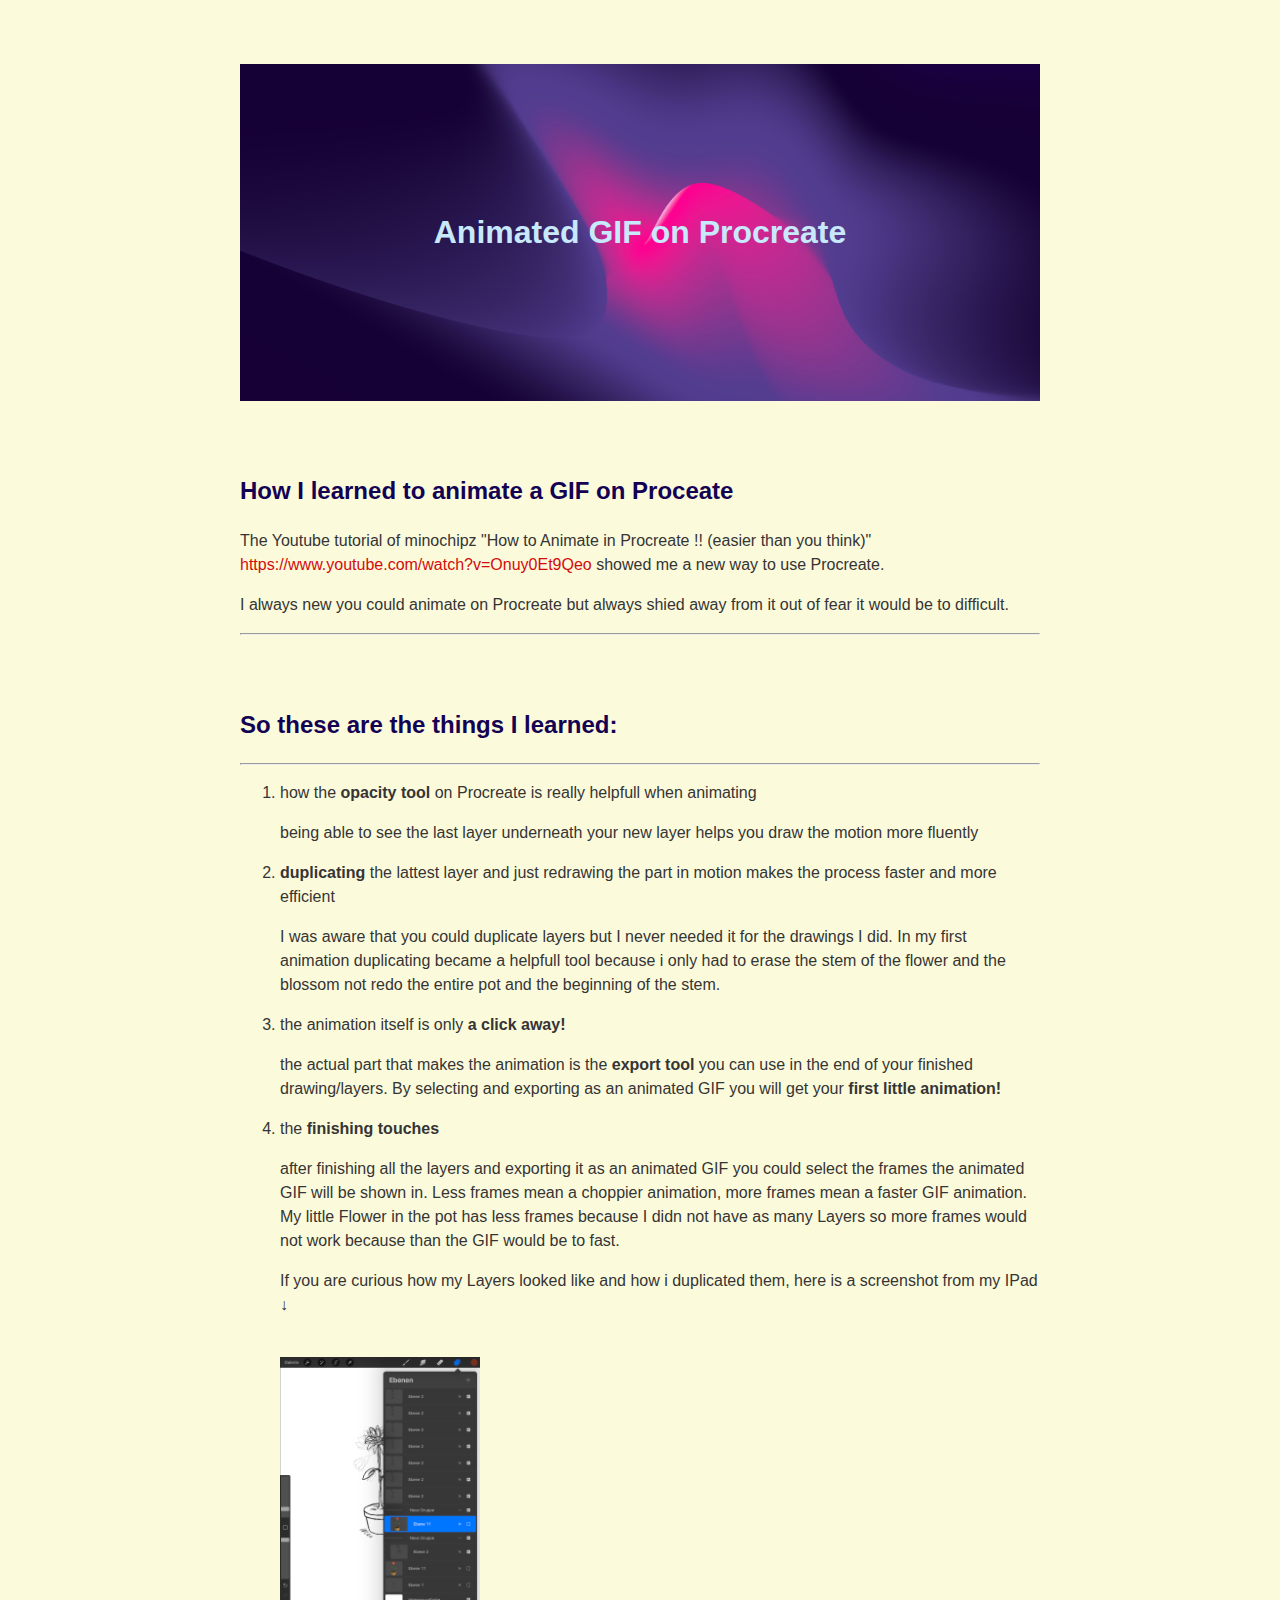
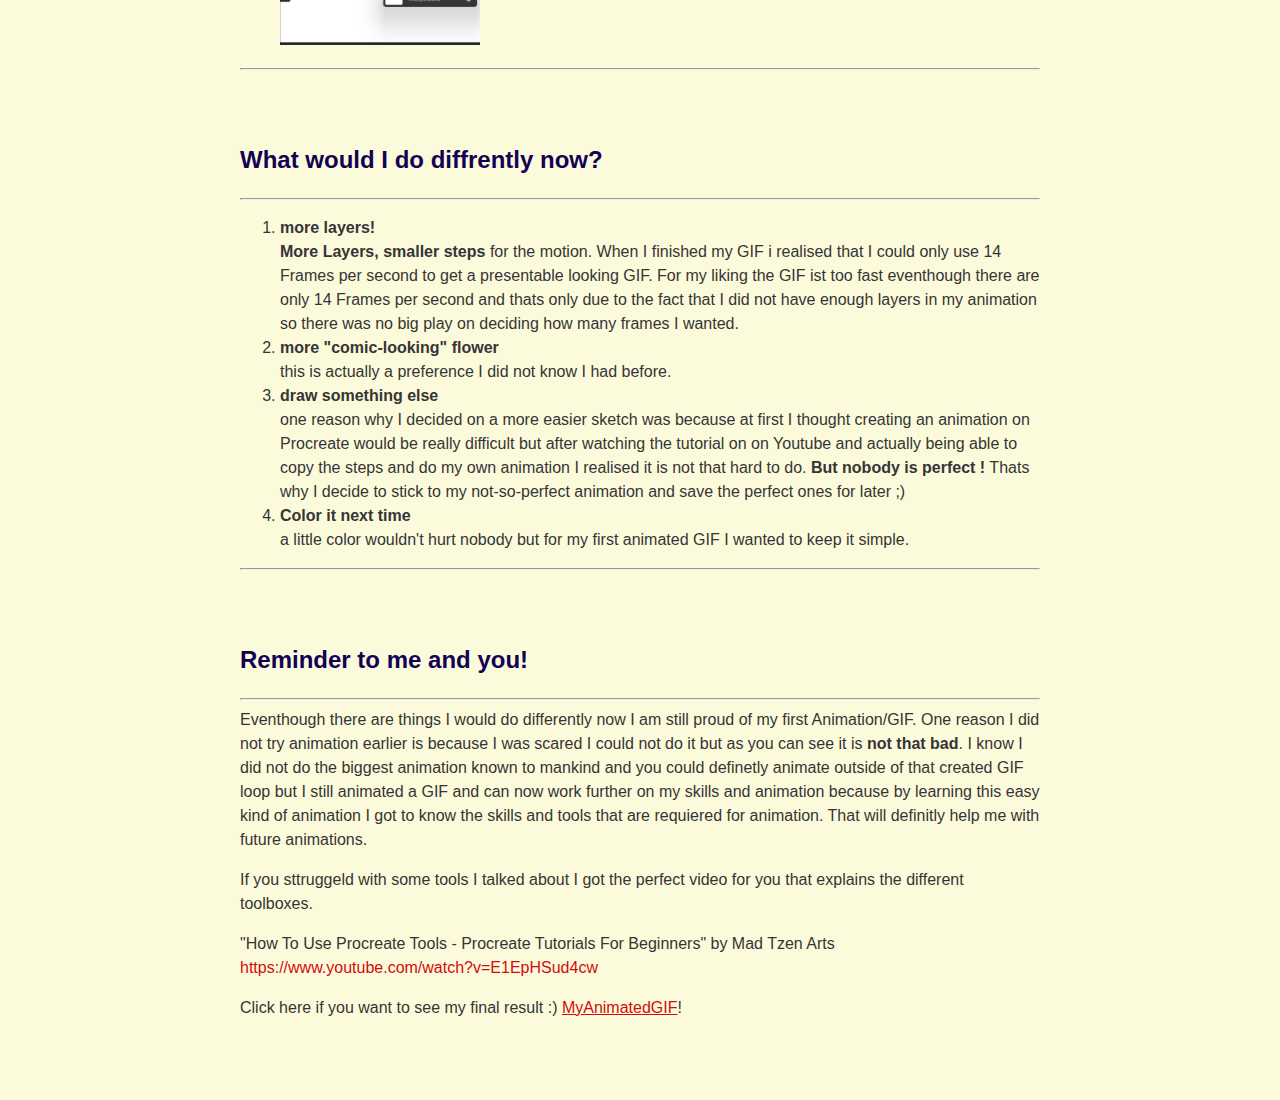
==== index.html @ 8f43d6fc "Add files via upload" ====
<!doctype html>

<html lang="en">
<head>
<meta charset="utf-8">
<meta http-equiv="x-ua-compatible" content="ie=edge">
<meta name="viewport" content="width=device-width, initial-scale=1">
<!-- The above 3 meta tags *must* come first in the head; any other head content must come *after* these tags -->
<title>MyBlog</title>
<link rel="stylesheet" href="/style.css">
  <meta name="Animated GIF" content="on Procreate">
  <meta name="author" content="me">

  <link rel="stylesheet" type="text/css" href="/assets/css/styles.css">
  <style></style>  

</head>
<body>
  
    <!-- Hier wird das Bild als Hintergrundbild für den Header eingefügt -->
    <header>
      <h1><strong>Animated GIF on Procreate</strong></h1>
     <!-- <img src="header2.jpg" alt="">-->
    </header>

    

   


  <h2>How I learned to animate a GIF on <strong>Proceate</strong></h2>
    <span> The Youtube tutorial of minochipz "How to Animate in Procreate !! (easier than you think)" <a>https://www.youtube.com/watch?v=Onuy0Et9Qeo</a> showed me a new way to use Procreate.
    <p> I always new you could animate on Procreate but always shied away from it out of fear it would be to difficult.</p>
   </span>
  <hr> <h2><strong>So these are the things I learned:</strong></h2><hr>
   <ol>
   <p> <li>how the <strong>opacity tool</strong> on Procreate is really helpfull when animating</li></p>
    <span>being able to see the last layer underneath your new layer helps you draw the motion more fluently</span>
    <p><li><strong>duplicating</strong> the lattest layer and just redrawing the part in motion makes the process faster and more efficient</li></p>
    <span>I was aware that you could duplicate layers but I never needed it for the drawings I did. In my first animation duplicating became a helpfull tool because i only had to erase the stem of the flower and the blossom not redo the entire pot and the beginning of the stem.</span>
   <p><li>the animation itself is only<strong> a click away!</strong></li></p>
   <span>the actual part that makes the animation is the <strong>export tool</strong> you can use in the end of your finished drawing/layers. By selecting and exporting as an animated GIF you will get your <strong>first little animation!</strong> </span>
  <p><li>the <strong>finishing touches</strong></li></p>
  <span>after finishing all the layers and exporting it as an animated GIF you could select the frames the animated GIF will be shown in. Less frames mean a choppier animation, more frames mean a faster GIF animation. 
    My little Flower in the pot has less frames because I didn not have as many Layers so more frames would not work because than the GIF would be to fast.
  </span>
  
 <p>If you are curious how my Layers looked like and how i duplicated them, here is a screenshot from my IPad ↓</p>
  <br><img width="200" src="Bild.procreate.jpeg"><br>

 
 

</ol>
<hr> <h2><strong>What would I do diffrently now?</strong></h2><hr>

  <ol>
    <li><strong>more layers!</strong></li>
  <span><span><strong>More Layers, smaller steps </strong>for the motion. When I finished my GIF i realised that I could only use 14 Frames per second to get a presentable looking GIF. For my liking the GIF ist too fast eventhough there are only 14 Frames per second and thats only due to the fact that I did not have enough layers in my animation so there was no big play on deciding how many frames I wanted.</span></span>
   <li><strong>more "comic-looking" flower</strong></li>
   <span>this is actually a preference I did not know I had before.</span>
   <li><strong>draw something else</strong></li>
<span>one reason why I decided on a more easier sketch was because at first I thought creating an animation on Procreate would be really difficult but after watching the tutorial on on Youtube and actually being able to copy the steps and do my own animation I realised it is not that hard to do. <strong>But nobody is perfect !</strong> Thats why I decide to stick to my not-so-perfect animation and save the perfect ones for later ;)</span>
<li><strong>Color it next time </strong></li>
<span>a little color wouldn't hurt nobody but for my first animated GIF I wanted to keep it simple.</span>
</ol>
<hr><h2><strong>Reminder to me and you!</strong></h2><hr>
<span>Eventhough there are things I would do differently now I am still proud of my first Animation/GIF. One reason I did not try animation earlier is because I was scared I could not do it but as you can see it is <strong>not that bad</strong>. I know I did not do the biggest animation known to mankind and you could definetly animate outside of that created GIF loop but I still animated a GIF and can now work further on my skills and animation because by learning this easy kind of animation I got to know the skills and tools that are requiered for animation. That will definitly help me with future animations.</span>
<p>If you sttruggeld with some tools I talked about I got the perfect video for you that explains the different toolboxes.</p>  
<p>"How To Use Procreate Tools - Procreate Tutorials For Beginners" by Mad Tzen Arts <a>https://www.youtube.com/watch?v=E1EpHSud4cw</a></p>

<p>
    Click here if you want to see my final result :) <a href="sec.page/MyAnimatedGIF.html"> MyAnimatedGIF</a>!
  </p>
    <script type="text/javascript" src="/assets/js/scripts.js"></script>
  <script></script>
</body>

</html>
---- style.css ----
body {
    margin: 0 auto;
    max-width: 50em;
    background-color: rgb(251, 251, 220);
   }
  body {
    font-family: "Helvetica", "Arial", sans-serif;
  }
  body {
    line-height: 1.5;
    padding: 4em 1em;
  }
  
  h1
 { strong;
    color:rgb(200, 232, 251)
  }
  h2 {strong;
    margin-top: 1em;
    padding-top: 2em;
 
    color: rgb(19, 2, 83);
  }
  code,
pre {
  background: rgb(242, 242, 242);
}

code {
  padding: 2px 4px;
  vertical-align: text-bottom;
}

pre {
  padding: 1em;
}
a {
  color: rgb(211, 11, 11);
}
body {
  color:  rgb(54, 52, 52); 
}

code,
pre {
  background: #f5f7f9;;
  border-bottom: 1px solid #000000;
  color: #a7adba;
}

pre {
  border-left: 2px solid #69c;
}  
header {
   background-color: rgb(4, 2, 54);
  background-image: url("header2.jpg");
  background-position: center;
  background-repeat: no-repeat;
  background-size: cover;
  line-height: 1.2;
  padding: 10vw 2em;
  text-align: center;
}
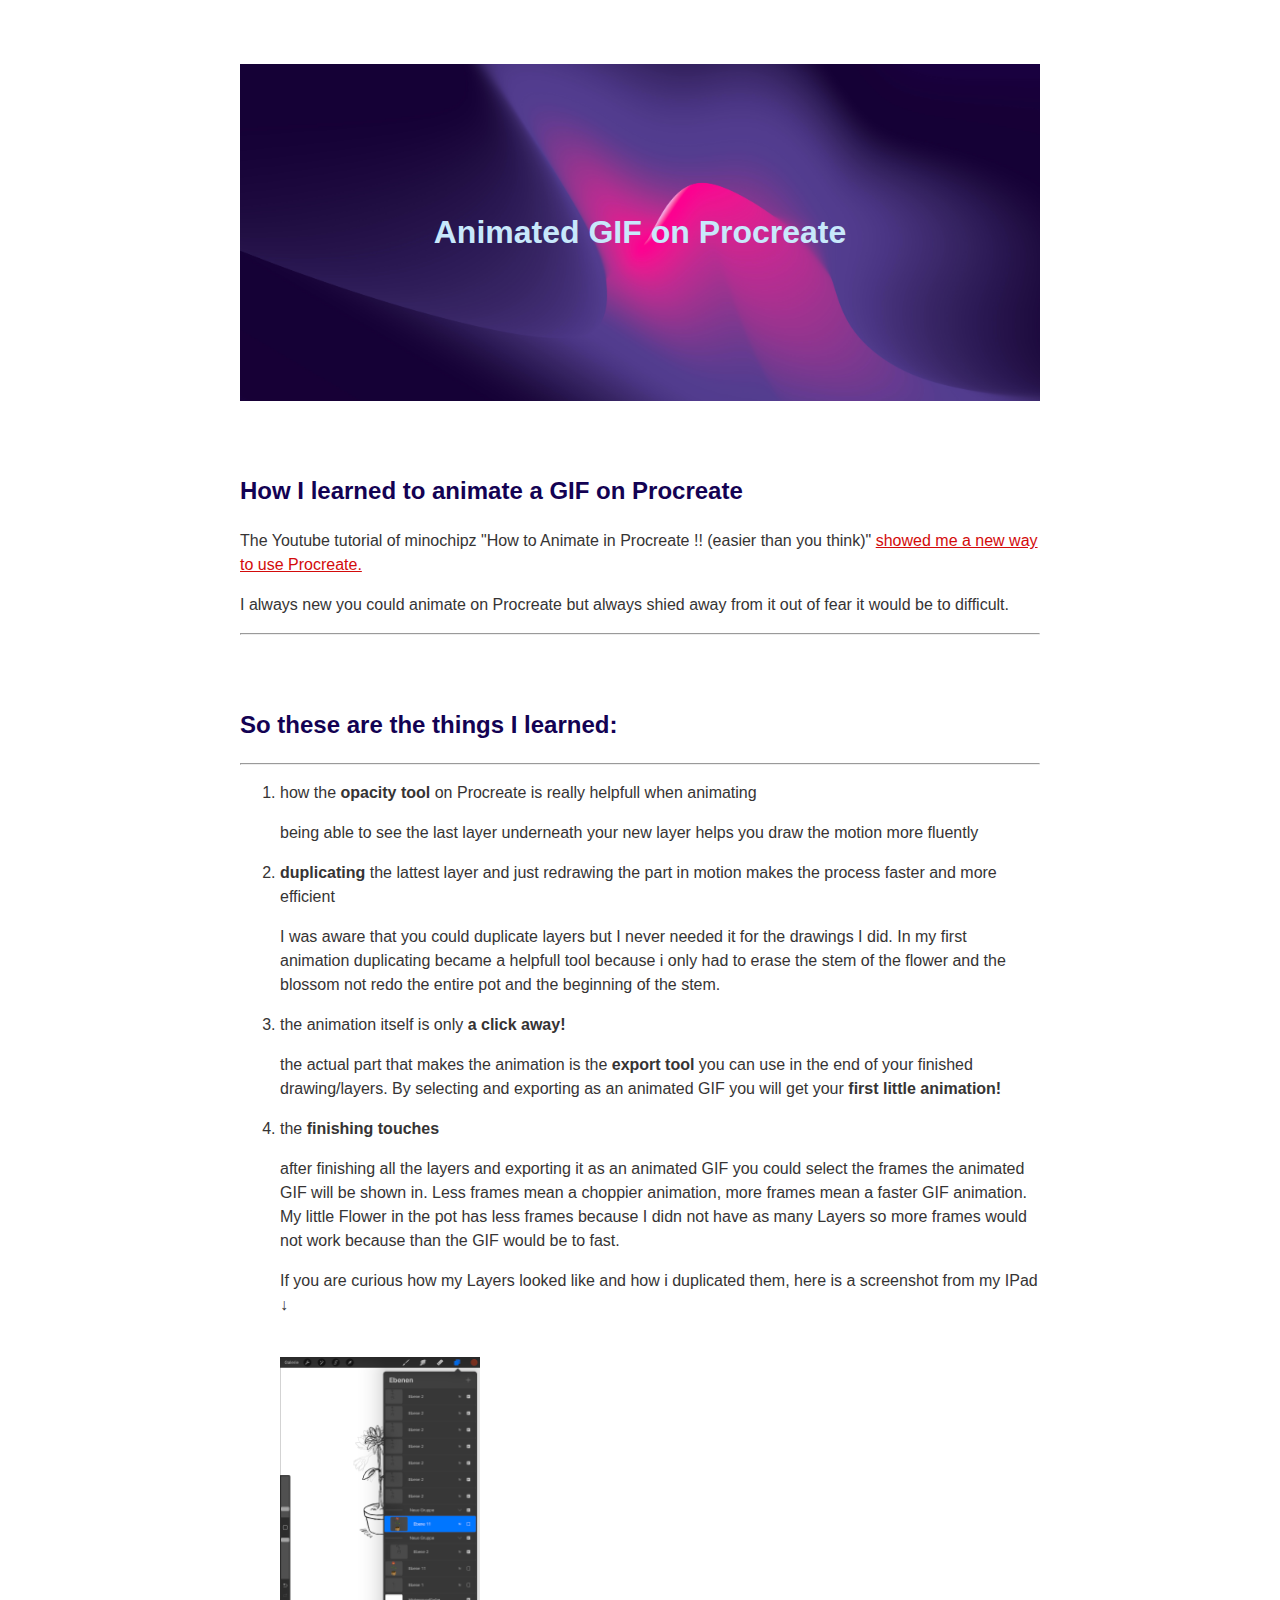
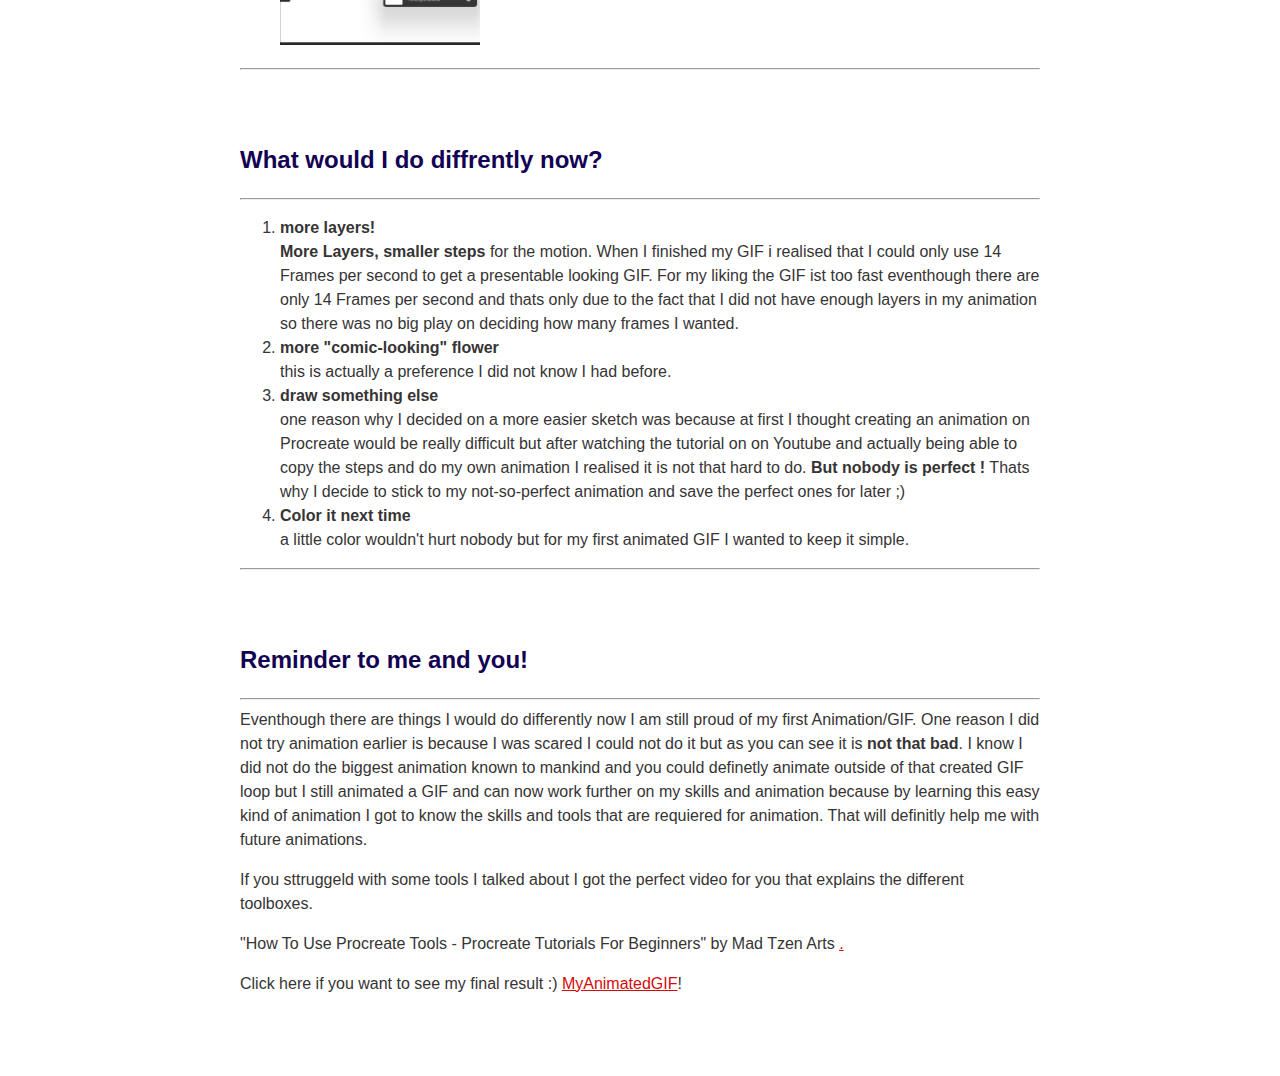
==== commit ddd2fd3f: "update index.html 2" ====
--- a/index.html
+++ b/index.html
@@ -28,8 +28,8 @@
    
 
 
-  <h2>How I learned to animate a GIF on <strong>Proceate</strong></h2>
-    <span> The Youtube tutorial of minochipz "How to Animate in Procreate !! (easier than you think)" <a>https://www.youtube.com/watch?v=Onuy0Et9Qeo</a> showed me a new way to use Procreate.
+  <h2>How I learned to animate a GIF on <strong>Procreate</strong></h2>
+    <span> The Youtube tutorial of minochipz "How to Animate in Procreate !! (easier than you think)" <a href="https://www.youtube.com/watch?v=Onuy0Et9Qeo">showed me a new way to use Procreate.</a> 
     <p> I always new you could animate on Procreate but always shied away from it out of fear it would be to difficult.</p>
    </span>
   <hr> <h2><strong>So these are the things I learned:</strong></h2><hr>
@@ -67,7 +67,7 @@
 <hr><h2><strong>Reminder to me and you!</strong></h2><hr>
 <span>Eventhough there are things I would do differently now I am still proud of my first Animation/GIF. One reason I did not try animation earlier is because I was scared I could not do it but as you can see it is <strong>not that bad</strong>. I know I did not do the biggest animation known to mankind and you could definetly animate outside of that created GIF loop but I still animated a GIF and can now work further on my skills and animation because by learning this easy kind of animation I got to know the skills and tools that are requiered for animation. That will definitly help me with future animations.</span>
 <p>If you sttruggeld with some tools I talked about I got the perfect video for you that explains the different toolboxes.</p>  
-<p>"How To Use Procreate Tools - Procreate Tutorials For Beginners" by Mad Tzen Arts <a>https://www.youtube.com/watch?v=E1EpHSud4cw</a></p>
+<p>"How To Use Procreate Tools - Procreate Tutorials For Beginners" by Mad Tzen Arts <a href="https://www.youtube.com/watch?v=E1EpHSud4cw">.</a></p>
 
 <p>
     Click here if you want to see my final result :) <a href="sec.page/MyAnimatedGIF.html"> MyAnimatedGIF</a>!
--- a/style.css
+++ b/style.css
@@ -2,7 +2,7 @@
   body {
     margin: 0 auto;
     max-width: 50em;
-    background-color: rgb(251, 251, 220);
+    background-color: rgb(255, 255, 255);
    }
   body {
     font-family: "Helvetica", "Arial", sans-serif;
